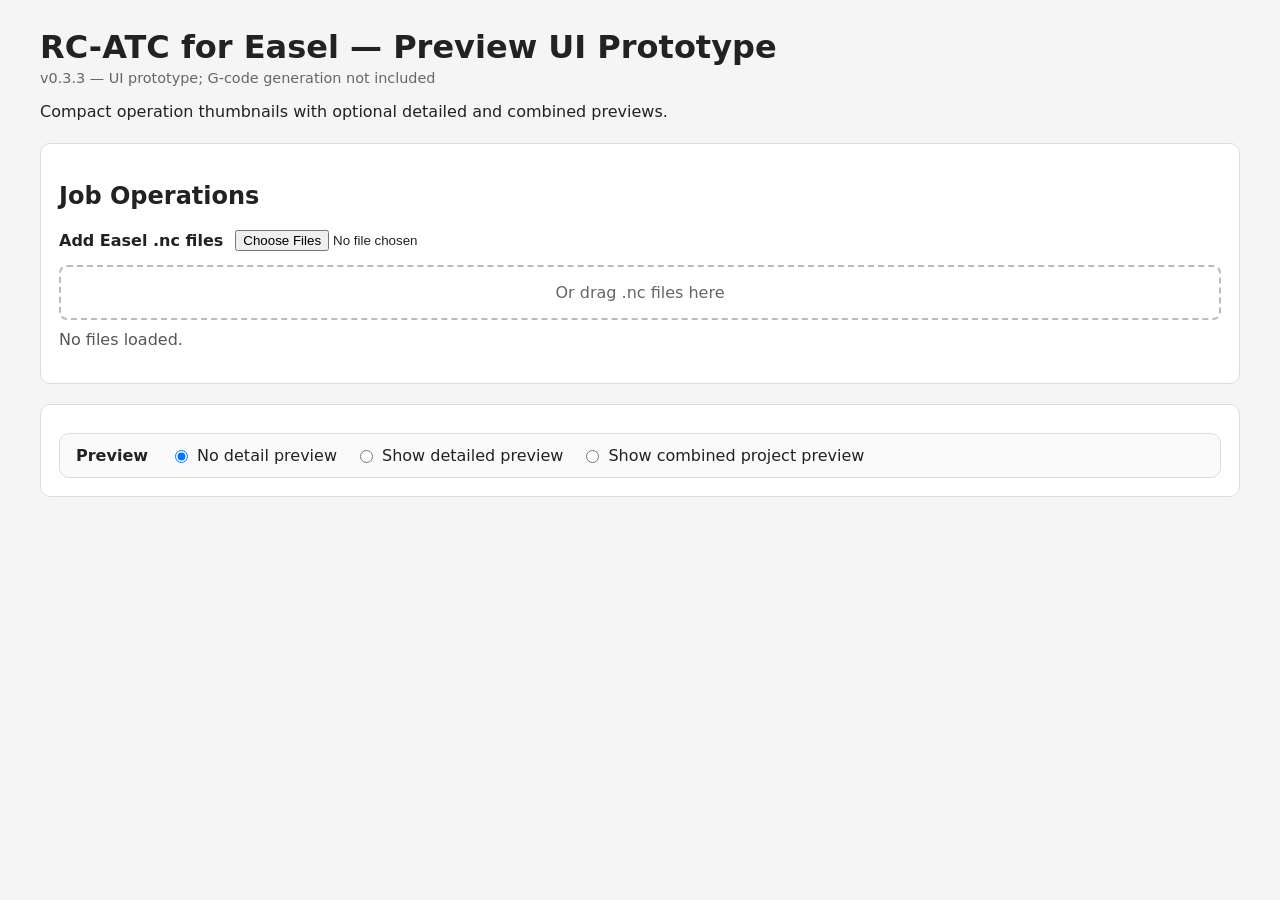
==== js/preview/index.html @ a679203d "preview 033" ====
<!doctype html>
<html lang="en">
<head>
<meta charset="utf-8">
<meta name="viewport" content="width=device-width,initial-scale=1">
<title>RC-ATC for Easel — Preview UI Prototype v0.3.3</title>
<link rel="stylesheet" href="css.css">
</head>
<body>
<main>
<header>
<h1>RC-ATC for Easel — Preview UI Prototype</h1>
<div class="version">v0.3.3 — UI prototype; G-code generation not included</div>
<p>Compact operation thumbnails with optional detailed and combined previews.</p>
</header>
<section class="panel">
<h2>Job Operations</h2>
<label class="file-label"><span>Add Easel .nc files</span><input id="files" type="file" accept=".nc,.gcode,.txt" multiple></label>
<div id="dropzone" class="dropzone">Or drag .nc files here</div>
<div id="status" class="status">No files loaded.</div>
<div id="operations" class="operations"></div>
</section>
<section class="panel">
<div class="preview-controls">
  <div class="preview-heading"><strong>Preview</strong></div>
  <label><input type="radio" name="previewMode" value="none" checked> No detail preview</label>
  <label><input type="radio" name="previewMode" value="detailed"> Show detailed preview</label>
  <label><input type="radio" name="previewMode" value="combined"> Show combined project preview</label>
</div>
<div id="detailedSection" class="preview-section hidden">
<div class="preview-header"><div><h2>Detailed Preview</h2><div class="meta">Select an operation to view its larger toolpath.</div></div></div>
<div id="detailChooser" class="detail-chooser"></div>
<div class="detail-controls">
<label><input id="detailRapid" type="checkbox" checked> Show rapid moves</label>
<label><input id="detailStart" type="checkbox" checked> Show start point</label>
<label><input id="detailEnd" type="checkbox" checked> Show end point</label>
<label><input id="detailAxes" type="checkbox"> Show axes</label>
</div>
<div class="large-preview"><canvas id="detailCanvas"></canvas></div>
</div>
<div id="combinedSection" class="preview-section hidden">
<div class="preview-header"><div><h2>Combined Project Preview</h2><div id="combinedMeta" class="meta">Assign tools to operations to populate the combined preview.</div></div>
<div class="toolbar"><button id="allTools" type="button">All</button><button id="noTools" type="button">None</button></div></div>
<div id="toolFilters" class="tool-filters"></div>
<div class="detail-controls">
<label><input id="combinedRapid" type="checkbox" checked> Show rapid moves</label>
<label><input id="combinedStart" type="checkbox" checked> Show start points</label>
<label><input id="combinedEnd" type="checkbox" checked> Show end points</label>
</div>
<div class="large-preview"><canvas id="combinedCanvas"></canvas></div>
</div>
</section>
</main>
<script src="parser.js?v=0.3.3"></script><script src="renderer.js?v=0.3.3"></script><script src="app.js?v=0.3.3"></script>
</body>
</html>
---- js/preview/css.css ----
/* Responsibility: Layout and styling for preview prototype v0.2.6. */
:root{font-family:system-ui,-apple-system,BlinkMacSystemFont,"Segoe UI",sans-serif;color:#222;background:#f5f5f5}
body{margin:0}main{max-width:1200px;margin:0 auto;padding:28px}header{margin-bottom:22px}h1{margin:0 0 4px}.version{color:#666;font-size:.9rem}
.panel{background:#fff;border:1px solid #ddd;border-radius:10px;padding:18px;margin-bottom:20px}
.file-label{display:inline-flex;align-items:center;gap:12px;font-weight:600;cursor:pointer}.dropzone{margin-top:14px;border:2px dashed #bbb;border-radius:8px;padding:16px;text-align:center;color:#666}
.dropzone.dragover{border-color:#333;background:#fafafa}.status{margin:10px 0 14px;color:#555}.operations{display:grid;gap:12px;margin-top:16px}
.operation{display:grid;grid-template-columns:230px 1fr auto;gap:16px;align-items:center;border:1px solid #ddd;border-radius:8px;padding:10px}
.thumb{width:220px;height:138px}.thumb canvas{width:100%;height:100%;border:1px solid #ddd;border-radius:5px;background:#fff}
.op-info h3{margin:0 0 5px;font-size:1rem}.op-info p{margin:3px 0;color:#666;font-size:.84rem}.op-info label{display:block;margin-top:8px;font-size:.9rem}.op-info select{width:100%;max-width:360px;padding:5px}
.actions{display:flex;gap:5px;flex-direction:column}.actions button,.toolbar button{padding:6px 9px;border:1px solid #bbb;background:#fff;border-radius:5px;cursor:pointer}.actions button:hover,.toolbar button:hover{background:#eee}
.preview-controls{display:flex;gap:24px;flex-wrap:wrap}.preview-section{margin-top:18px;border-top:1px solid #eee;padding-top:18px}.hidden{display:none!important}
.preview-header{display:flex;justify-content:space-between;align-items:flex-start;gap:15px}.toolbar{display:flex;gap:6px}.meta{color:#666;font-size:.84rem}
.tool-filters{display:flex;flex-wrap:wrap;gap:10px;margin:15px 0}.tool-filter{padding:7px 10px;border:1px solid #ddd;border-radius:6px;background:#fafafa}
.detail-chooser{display:flex;flex-wrap:wrap;gap:8px;margin:12px 0}.detail-chooser button{padding:7px 10px;border:1px solid #bbb;border-radius:6px;background:#fff;cursor:pointer}.detail-chooser button.active{font-weight:700;background:#eee}
.detail-controls{display:flex;gap:18px;flex-wrap:wrap;margin:12px 0}.large-preview canvas{width:100%;aspect-ratio:16/10;display:block;border:1px solid #ddd;background:#fff}
.popover{position:fixed;z-index:10;background:#fff;border:1px solid #bbb;border-radius:8px;box-shadow:0 8px 24px #0002;padding:12px;max-width:320px;font-size:.84rem;pointer-events:none}
@media(max-width:750px){.operation{grid-template-columns:1fr}.thumb{width:100%;height:auto}.thumb canvas{aspect-ratio:16/10}.preview-header{flex-direction:column}}

/* v0.3.3 UI polish
   Responsibility: improve hierarchy and spacing without changing preview geometry. */

.preview-controls{
  display:flex;
  align-items:center;
  gap:18px;
  flex-wrap:wrap;
  padding:12px 16px;
  margin-top:10px;
  border:1px solid #ddd;
  border-radius:10px;
  background:#fafafa;
}

.preview-controls .preview-heading{
  margin-right:4px;
}

.preview-controls label{
  display:inline-flex;
  align-items:center;
  gap:6px;
  white-space:nowrap;
}

.project-status{
  margin-top:4px;
  font-size:.92rem;
  color:#555;
}

.tool-warning{
  margin-top:7px;
  font-size:.9rem;
  font-weight:600;
  color:#8a5a00;
}

.operation{
  min-height:0;
}

.operation .thumb{
  flex:0 0 auto;
}

.operation .op-info{
  min-width:0;
}

.operation .op-info p{
  margin:3px 0;
}

@media (max-width: 760px){
  .preview-controls{
    align-items:flex-start;
    flex-direction:column;
    gap:9px;
  }
}
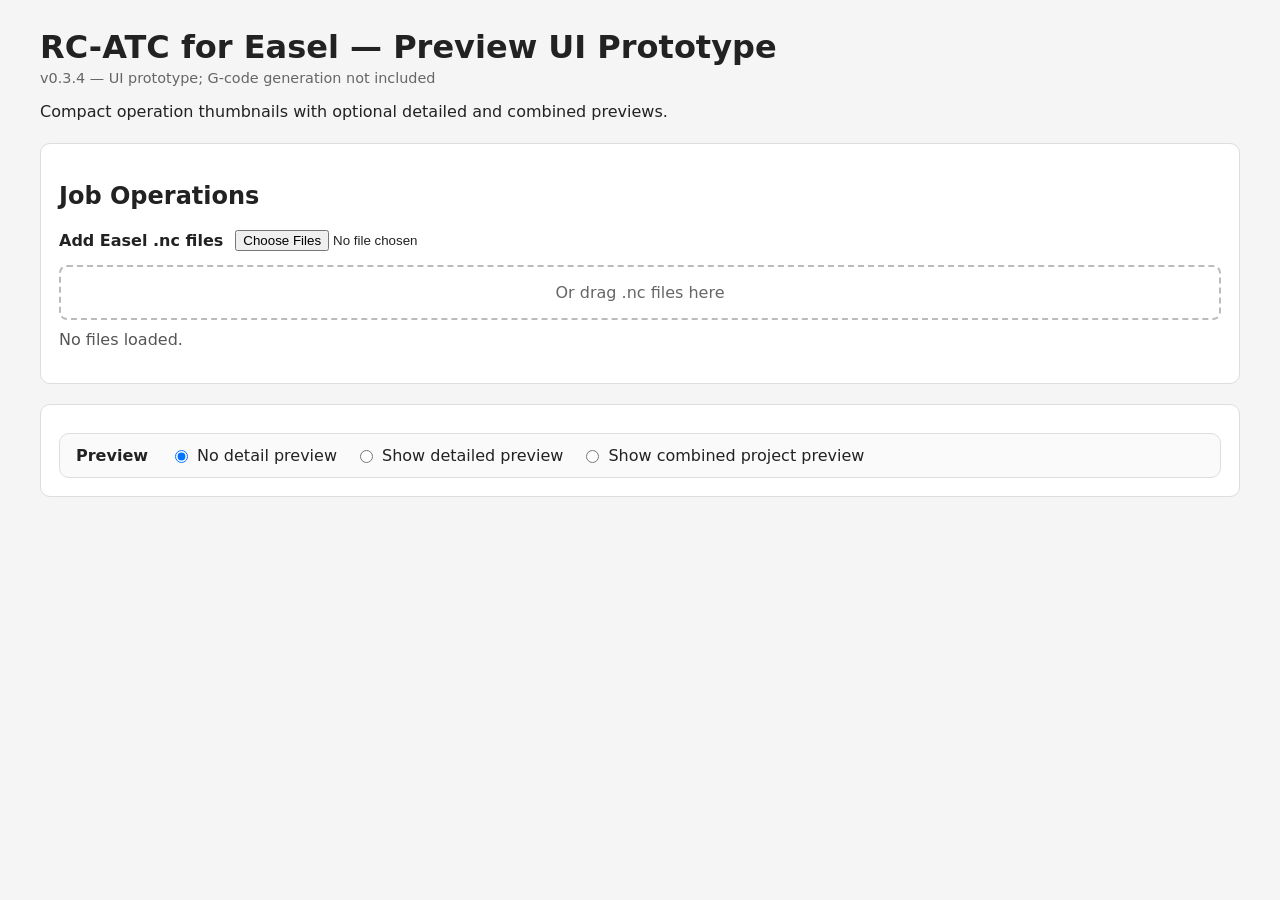
==== commit 1a894dbe: "preview 034" ====
--- a/js/preview/index.html
+++ b/js/preview/index.html
@@ -3,14 +3,14 @@
 <head>
 <meta charset="utf-8">
 <meta name="viewport" content="width=device-width,initial-scale=1">
-<title>RC-ATC for Easel — Preview UI Prototype v0.3.3</title>
+<title>RC-ATC for Easel — Preview UI Prototype v0.3.4</title>
 <link rel="stylesheet" href="css.css">
 </head>
 <body>
 <main>
 <header>
 <h1>RC-ATC for Easel — Preview UI Prototype</h1>
-<div class="version">v0.3.3 — UI prototype; G-code generation not included</div>
+<div class="version">v0.3.4 — UI prototype; G-code generation not included</div>
 <p>Compact operation thumbnails with optional detailed and combined previews.</p>
 </header>
 <section class="panel">
@@ -51,6 +51,6 @@
 </div>
 </section>
 </main>
-<script src="parser.js?v=0.3.3"></script><script src="renderer.js?v=0.3.3"></script><script src="app.js?v=0.3.3"></script>
+<script src="parser.js?v=0.3.4"></script><script src="renderer.js?v=0.3.4"></script><script src="app.js?v=0.3.4"></script>
 </body>
 </html>
--- a/js/preview/css.css
+++ b/js/preview/css.css
@@ -78,3 +78,28 @@
     gap:9px;
   }
 }
+
+/* v0.3.4 operation-card polish.
+   Responsibility: keep the thumbnail, tool assignment, warning, and controls visible
+   without changing the visualization itself. */
+.operation .op-info{
+  display:flex;
+  flex-direction:column;
+  align-items:flex-start;
+  justify-content:center;
+}
+.operation .op-info label{
+  margin-top:8px;
+  width:100%;
+}
+.operation .op-info select{
+  margin-left:5px;
+}
+.operation .tool-warning{
+  display:block;
+  margin-top:8px;
+}
+.actions button:disabled{
+  opacity:.4;
+  cursor:default;
+}
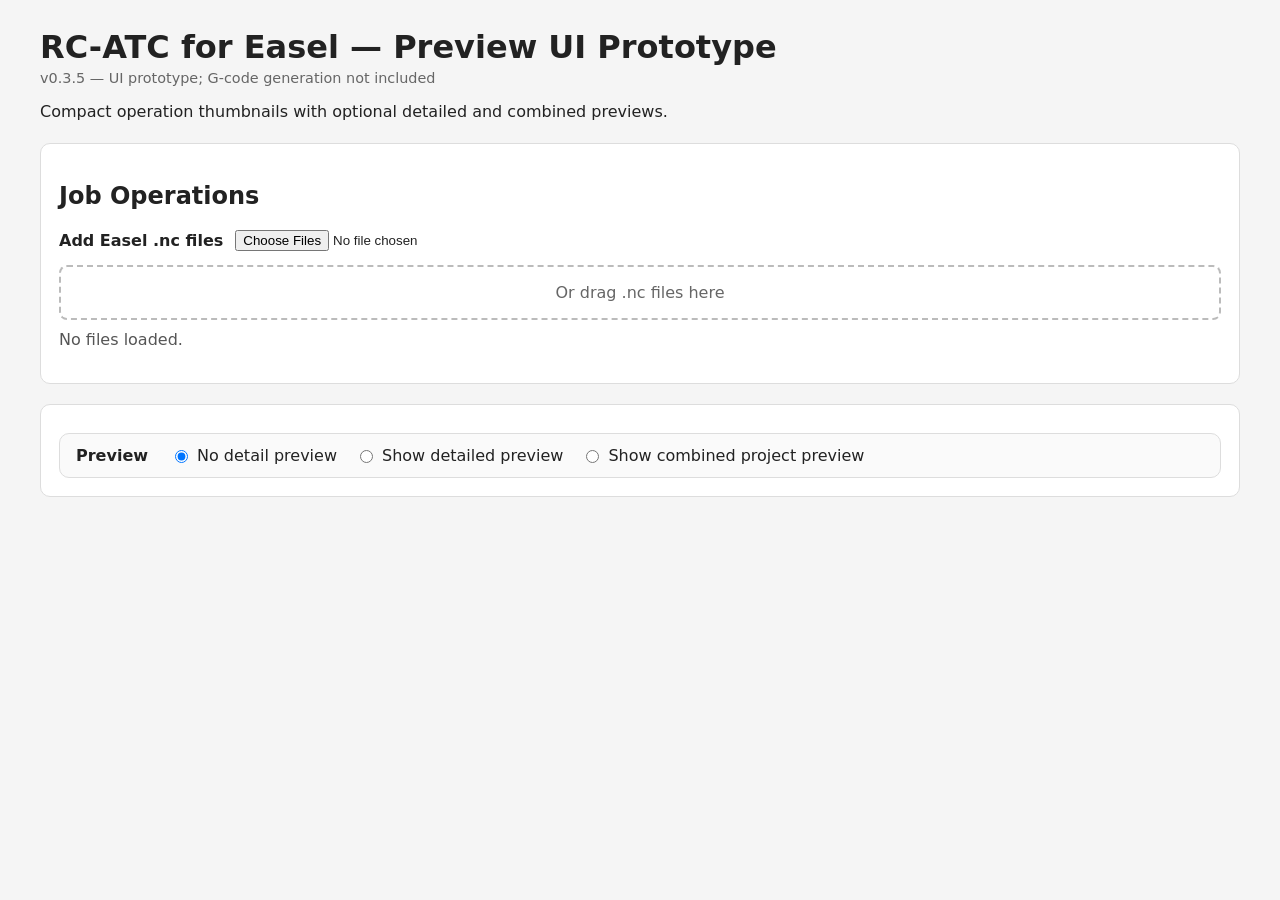
==== commit e0a104a1: "preview 035" ====
--- a/js/preview/index.html
+++ b/js/preview/index.html
@@ -3,21 +3,21 @@
 <head>
 <meta charset="utf-8">
 <meta name="viewport" content="width=device-width,initial-scale=1">
-<title>RC-ATC for Easel — Preview UI Prototype v0.3.4</title>
+<title>RC-ATC for Easel — Preview UI Prototype v0.3.5</title>
 <link rel="stylesheet" href="css.css">
 </head>
 <body>
 <main>
 <header>
 <h1>RC-ATC for Easel — Preview UI Prototype</h1>
-<div class="version">v0.3.4 — UI prototype; G-code generation not included</div>
+<div class="version">v0.3.5 — UI prototype; G-code generation not included</div>
 <p>Compact operation thumbnails with optional detailed and combined previews.</p>
 </header>
 <section class="panel">
 <h2>Job Operations</h2>
 <label class="file-label"><span>Add Easel .nc files</span><input id="files" type="file" accept=".nc,.gcode,.txt" multiple></label>
 <div id="dropzone" class="dropzone">Or drag .nc files here</div>
-<div id="status" class="status">No files loaded.</div>
+<div id="status" class="status">No files loaded.</div><div id="projectStatus" class="project-status"></div>
 <div id="operations" class="operations"></div>
 </section>
 <section class="panel">
@@ -51,6 +51,6 @@
 </div>
 </section>
 </main>
-<script src="parser.js?v=0.3.4"></script><script src="renderer.js?v=0.3.4"></script><script src="app.js?v=0.3.4"></script>
+<script src="parser.js?v=0.3.5"></script><script src="renderer.js?v=0.3.5"></script><script src="app.js?v=0.3.5"></script>
 </body>
 </html>
--- a/js/preview/css.css
+++ b/js/preview/css.css
@@ -79,7 +79,7 @@
   }
 }
 
-/* v0.3.4 operation-card polish.
+/* v0.3.5 operation-card polish.
    Responsibility: keep the thumbnail, tool assignment, warning, and controls visible
    without changing the visualization itself. */
 .operation .op-info{
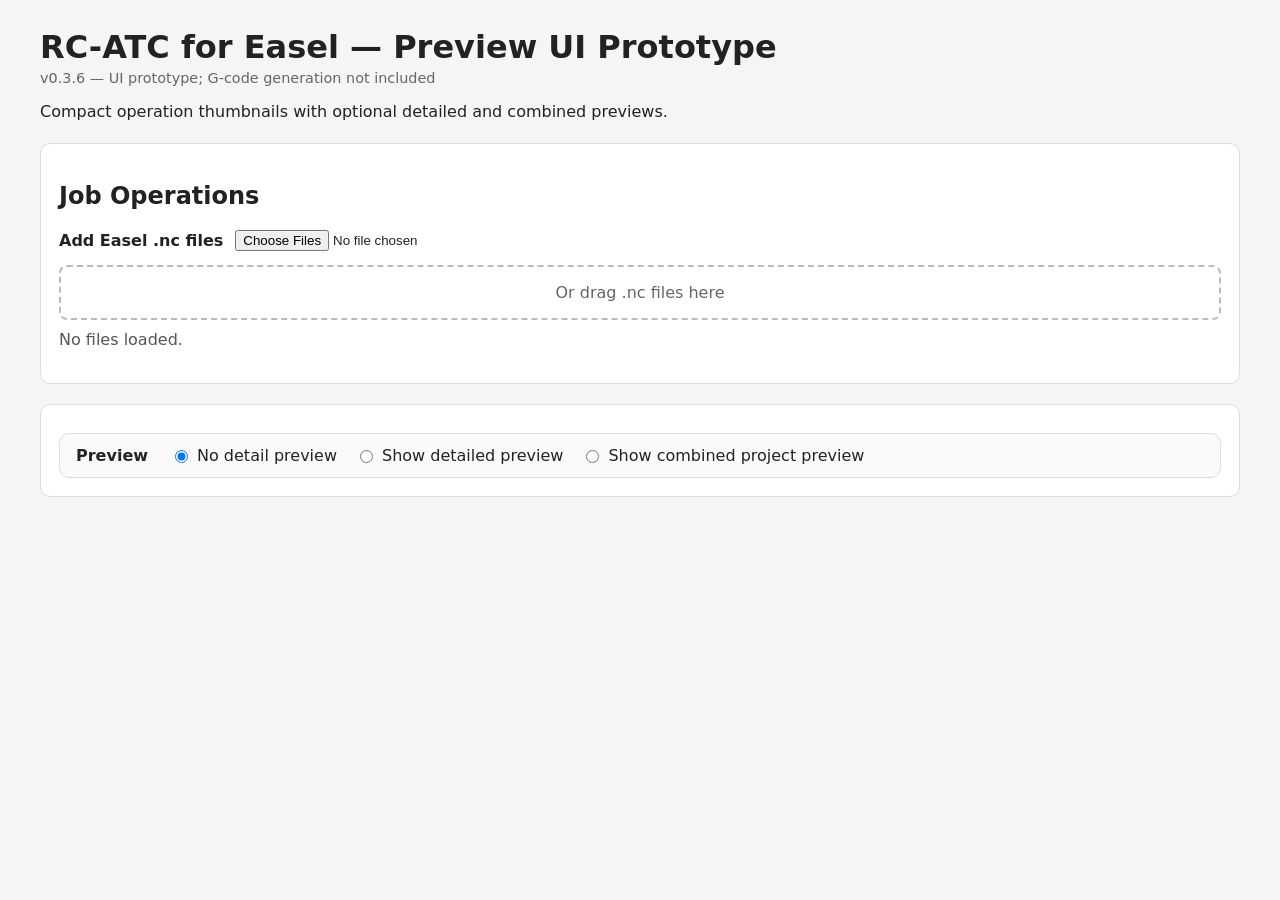
==== commit 483aac33: "preview 035" ====
--- a/js/preview/index.html
+++ b/js/preview/index.html
@@ -3,14 +3,14 @@
 <head>
 <meta charset="utf-8">
 <meta name="viewport" content="width=device-width,initial-scale=1">
-<title>RC-ATC for Easel — Preview UI Prototype v0.3.5</title>
+<title>RC-ATC for Easel — Preview UI Prototype v0.3.6</title>
 <link rel="stylesheet" href="css.css">
 </head>
 <body>
 <main>
 <header>
 <h1>RC-ATC for Easel — Preview UI Prototype</h1>
-<div class="version">v0.3.5 — UI prototype; G-code generation not included</div>
+<div class="version">v0.3.6 — UI prototype; G-code generation not included</div>
 <p>Compact operation thumbnails with optional detailed and combined previews.</p>
 </header>
 <section class="panel">
@@ -34,23 +34,24 @@
 <label><input id="detailRapid" type="checkbox" checked> Show rapid moves</label>
 <label><input id="detailStart" type="checkbox" checked> Show start point</label>
 <label><input id="detailEnd" type="checkbox" checked> Show end point</label>
-<label><input id="detailAxes" type="checkbox"> Show axes</label>
+<label><input id="detailAxes" type="checkbox"> Show axes & measurements</label>
 </div>
 <div class="large-preview"><canvas id="detailCanvas"></canvas></div>
 </div>
 <div id="combinedSection" class="preview-section hidden">
-<div class="preview-header"><div><h2>Combined Project Preview</h2><div id="combinedMeta" class="meta">Assign tools to operations to populate the combined preview.</div></div>
+<div class="preview-header"><div><h2>Combined Project Preview</h2><div id="combinedMeta" class="meta">Assign tools to operations to populate the combined preview.</div><div id="toolLegend" class="tool-legend"></div></div>
 <div class="toolbar"><button id="allTools" type="button">All</button><button id="noTools" type="button">None</button></div></div>
 <div id="toolFilters" class="tool-filters"></div>
 <div class="detail-controls">
 <label><input id="combinedRapid" type="checkbox" checked> Show rapid moves</label>
 <label><input id="combinedStart" type="checkbox" checked> Show start points</label>
 <label><input id="combinedEnd" type="checkbox" checked> Show end points</label>
+<label><input id="combinedAxes" type="checkbox"> Show axes & measurements</label>
 </div>
 <div class="large-preview"><canvas id="combinedCanvas"></canvas></div>
 </div>
 </section>
 </main>
-<script src="parser.js?v=0.3.5"></script><script src="renderer.js?v=0.3.5"></script><script src="app.js?v=0.3.5"></script>
+<script src="parser.js?v=0.3.6"></script><script src="renderer.js?v=0.3.6"></script><script src="app.js?v=0.3.6"></script>
 </body>
 </html>
--- a/js/preview/css.css
+++ b/js/preview/css.css
@@ -103,3 +103,7 @@
   opacity:.4;
   cursor:default;
 }
+
+/* v0.3.6 tool legend */
+.tool-legend{display:flex;flex-wrap:wrap;gap:10px 16px;margin:8px 0 12px;font-size:.9rem}
+.legend-item{display:inline-flex;align-items:center;gap:5px}.legend-swatch{width:11px;height:11px;border-radius:50%;display:inline-block}
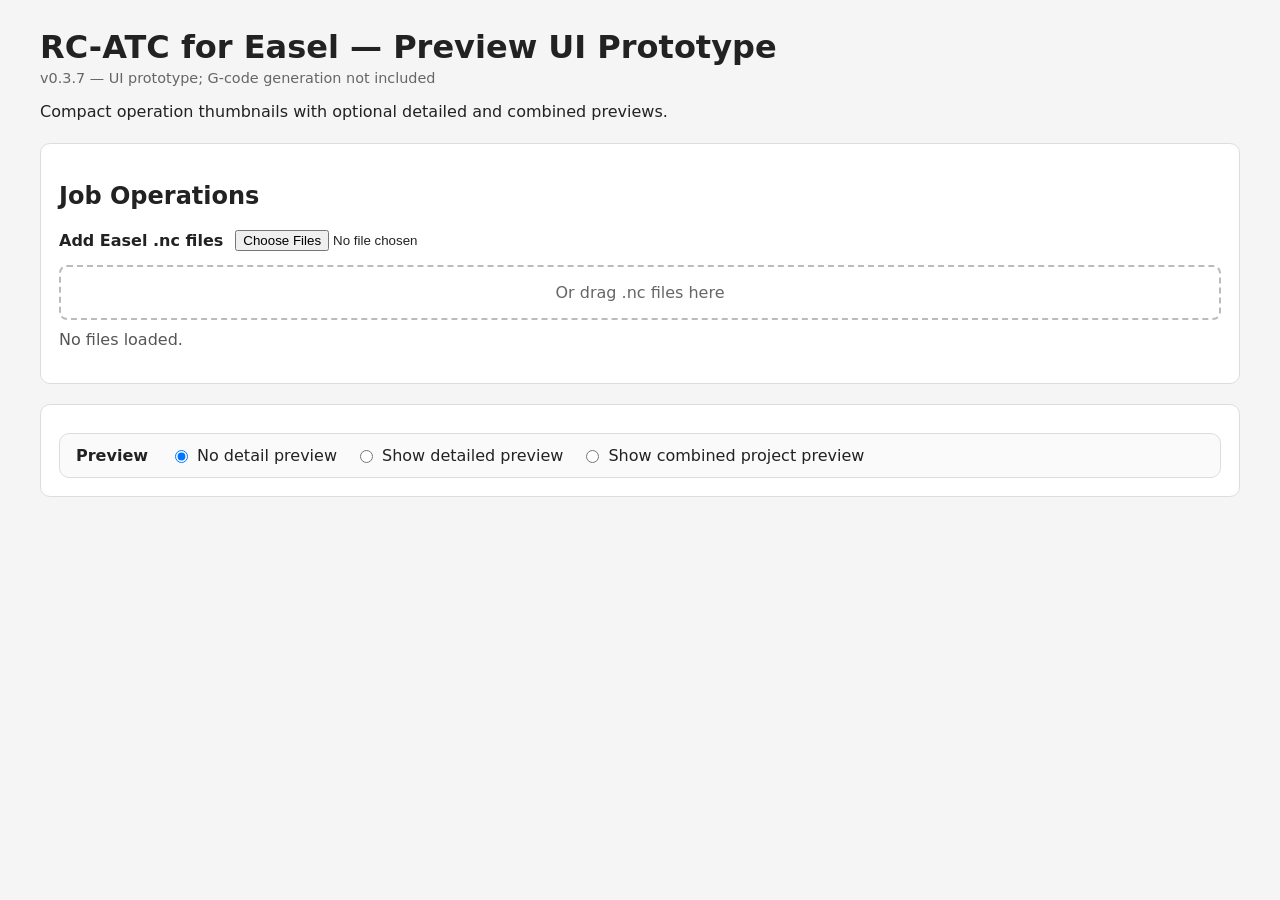
==== commit 0a48bf75: "preview 037" ====
--- a/js/preview/index.html
+++ b/js/preview/index.html
@@ -3,14 +3,14 @@
 <head>
 <meta charset="utf-8">
 <meta name="viewport" content="width=device-width,initial-scale=1">
-<title>RC-ATC for Easel — Preview UI Prototype v0.3.6</title>
+<title>RC-ATC for Easel — Preview UI Prototype v0.3.7</title>
 <link rel="stylesheet" href="css.css">
 </head>
 <body>
 <main>
 <header>
 <h1>RC-ATC for Easel — Preview UI Prototype</h1>
-<div class="version">v0.3.6 — UI prototype; G-code generation not included</div>
+<div class="version">v0.3.7 — UI prototype; G-code generation not included</div>
 <p>Compact operation thumbnails with optional detailed and combined previews.</p>
 </header>
 <section class="panel">
@@ -52,6 +52,6 @@
 </div>
 </section>
 </main>
-<script src="parser.js?v=0.3.6"></script><script src="renderer.js?v=0.3.6"></script><script src="app.js?v=0.3.6"></script>
+<script src="parser.js?v=0.3.7"></script><script src="renderer.js?v=0.3.7"></script><script src="app.js?v=0.3.7"></script>
 </body>
 </html>
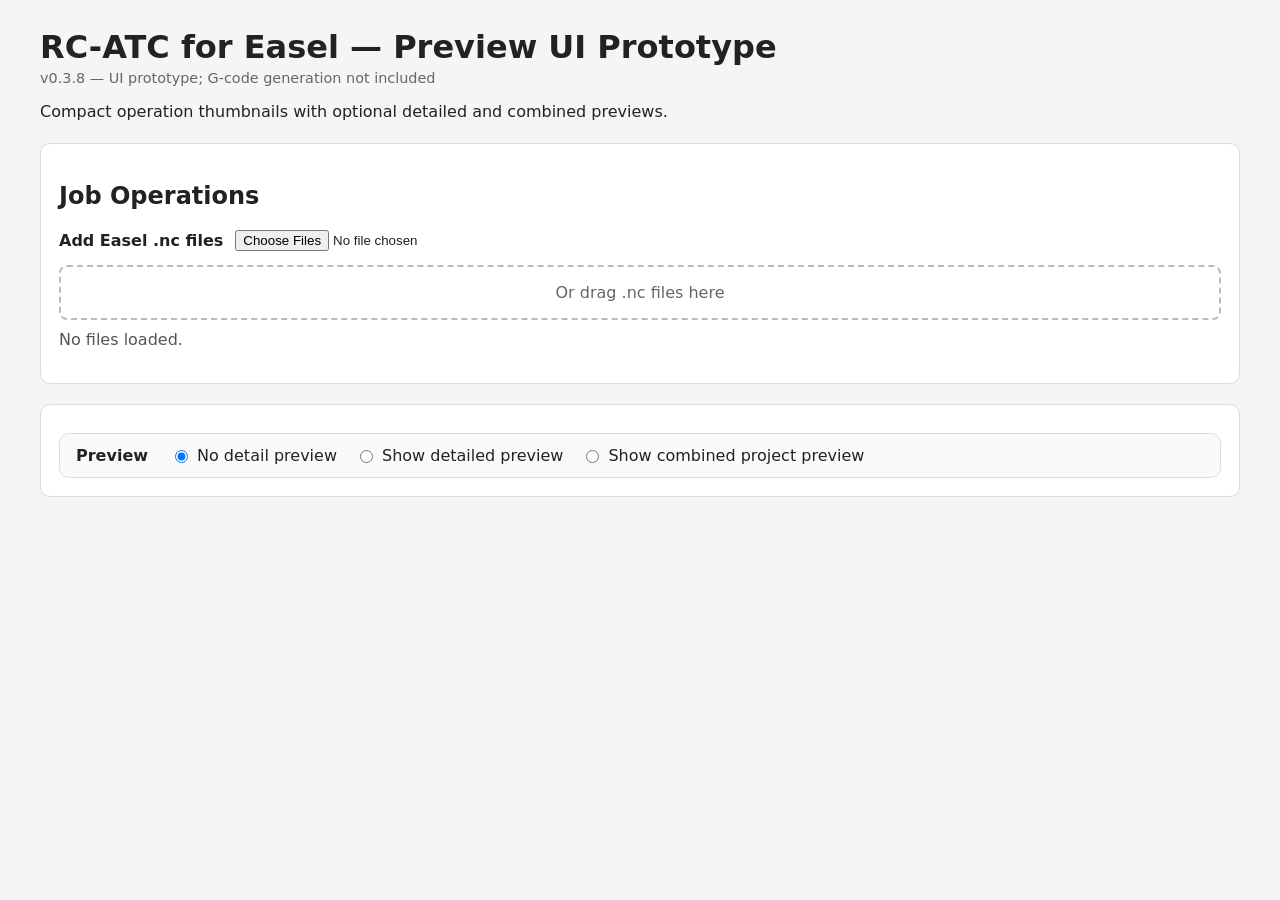
==== commit b598694a: "preview 038" ====
--- a/js/preview/index.html
+++ b/js/preview/index.html
@@ -3,14 +3,14 @@
 <head>
 <meta charset="utf-8">
 <meta name="viewport" content="width=device-width,initial-scale=1">
-<title>RC-ATC for Easel — Preview UI Prototype v0.3.7</title>
+<title>RC-ATC for Easel — Preview UI Prototype v0.3.8</title>
 <link rel="stylesheet" href="css.css">
 </head>
 <body>
 <main>
 <header>
 <h1>RC-ATC for Easel — Preview UI Prototype</h1>
-<div class="version">v0.3.7 — UI prototype; G-code generation not included</div>
+<div class="version">v0.3.8 — UI prototype; G-code generation not included</div>
 <p>Compact operation thumbnails with optional detailed and combined previews.</p>
 </header>
 <section class="panel">
@@ -39,7 +39,7 @@
 <div class="large-preview"><canvas id="detailCanvas"></canvas></div>
 </div>
 <div id="combinedSection" class="preview-section hidden">
-<div class="preview-header"><div><h2>Combined Project Preview</h2><div id="combinedMeta" class="meta">Assign tools to operations to populate the combined preview.</div><div id="toolLegend" class="tool-legend"></div></div>
+<div class="preview-header"><div><h2>Combined Project Preview</h2><div id="combinedMeta" class="meta">Assign tools to operations to populate the combined preview.</div></div>
 <div class="toolbar"><button id="allTools" type="button">All</button><button id="noTools" type="button">None</button></div></div>
 <div id="toolFilters" class="tool-filters"></div>
 <div class="detail-controls">
@@ -52,6 +52,6 @@
 </div>
 </section>
 </main>
-<script src="parser.js?v=0.3.7"></script><script src="renderer.js?v=0.3.7"></script><script src="app.js?v=0.3.7"></script>
+<script src="parser.js?v=0.3.8"></script><script src="renderer.js?v=0.3.8"></script><script src="app.js?v=0.3.8"></script>
 </body>
 </html>
--- a/js/preview/css.css
+++ b/js/preview/css.css
@@ -107,3 +107,12 @@
 /* v0.3.6 tool legend */
 .tool-legend{display:flex;flex-wrap:wrap;gap:10px 16px;margin:8px 0 12px;font-size:.9rem}
 .legend-item{display:inline-flex;align-items:center;gap:5px}.legend-swatch{width:11px;height:11px;border-radius:50%;display:inline-block}
+
+/* v0.3.8: identify combined-preview tools directly on their visibility controls.
+   The text label and tool number remain visible so color is never the sole identifier. */
+.tool-filter{
+  border-bottom:4px solid var(--tool-color, #111111);
+}
+.tool-filter:hover{
+  border-bottom-color:var(--tool-color, #111111);
+}
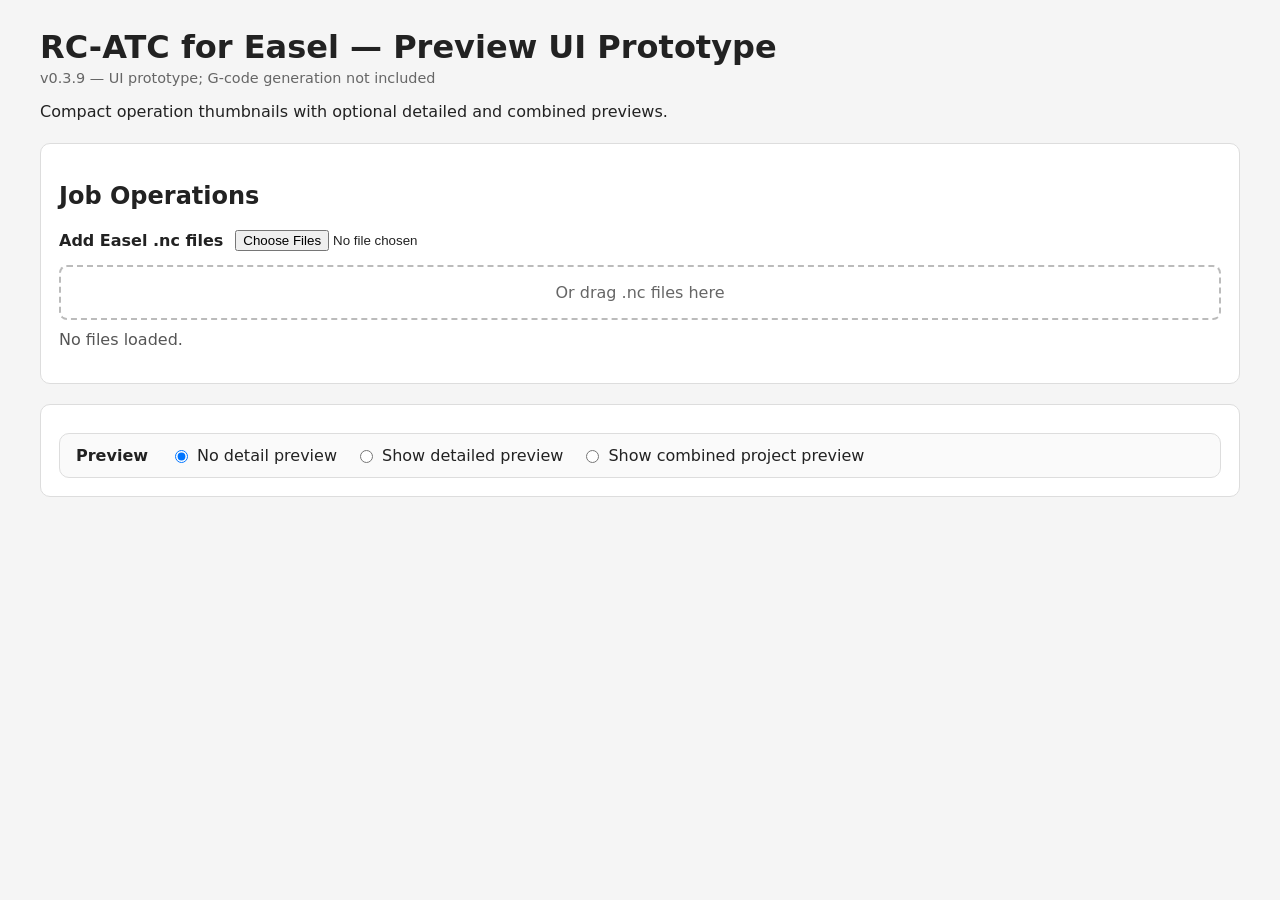
==== commit c5a375ab: "preview 0.3.9" ====
--- a/js/preview/index.html
+++ b/js/preview/index.html
@@ -3,14 +3,14 @@
 <head>
 <meta charset="utf-8">
 <meta name="viewport" content="width=device-width,initial-scale=1">
-<title>RC-ATC for Easel — Preview UI Prototype v0.3.8</title>
+<title>RC-ATC for Easel — Preview UI Prototype v0.3.9</title>
 <link rel="stylesheet" href="css.css">
 </head>
 <body>
 <main>
 <header>
 <h1>RC-ATC for Easel — Preview UI Prototype</h1>
-<div class="version">v0.3.8 — UI prototype; G-code generation not included</div>
+<div class="version">v0.3.9 — UI prototype; G-code generation not included</div>
 <p>Compact operation thumbnails with optional detailed and combined previews.</p>
 </header>
 <section class="panel">
@@ -39,7 +39,7 @@
 <div class="large-preview"><canvas id="detailCanvas"></canvas></div>
 </div>
 <div id="combinedSection" class="preview-section hidden">
-<div class="preview-header"><div><h2>Combined Project Preview</h2><div id="combinedMeta" class="meta">Assign tools to operations to populate the combined preview.</div></div>
+<div class="preview-header"><div><h2>Combined Project Preview</h2><div id="combinedMeta" class="meta">Assign tools to operations to populate the combined preview.</div><div id="combinedRequirements"></div></div>
 <div class="toolbar"><button id="allTools" type="button">All</button><button id="noTools" type="button">None</button></div></div>
 <div id="toolFilters" class="tool-filters"></div>
 <div class="detail-controls">
--- a/js/preview/css.css
+++ b/js/preview/css.css
@@ -116,3 +116,8 @@
 .tool-filter:hover{
   border-bottom-color:var(--tool-color, #111111);
 }
+
+/* v0.3.9 measurement summary.
+   Responsibility: present machine-relevant workpiece requirements without replacing the visual preview. */
+.requirements{margin-top:8px;padding:8px 10px;border-left:3px solid #777;background:#fafafa;font-size:.82rem;line-height:1.45}
+.requirements .muted{color:#777}
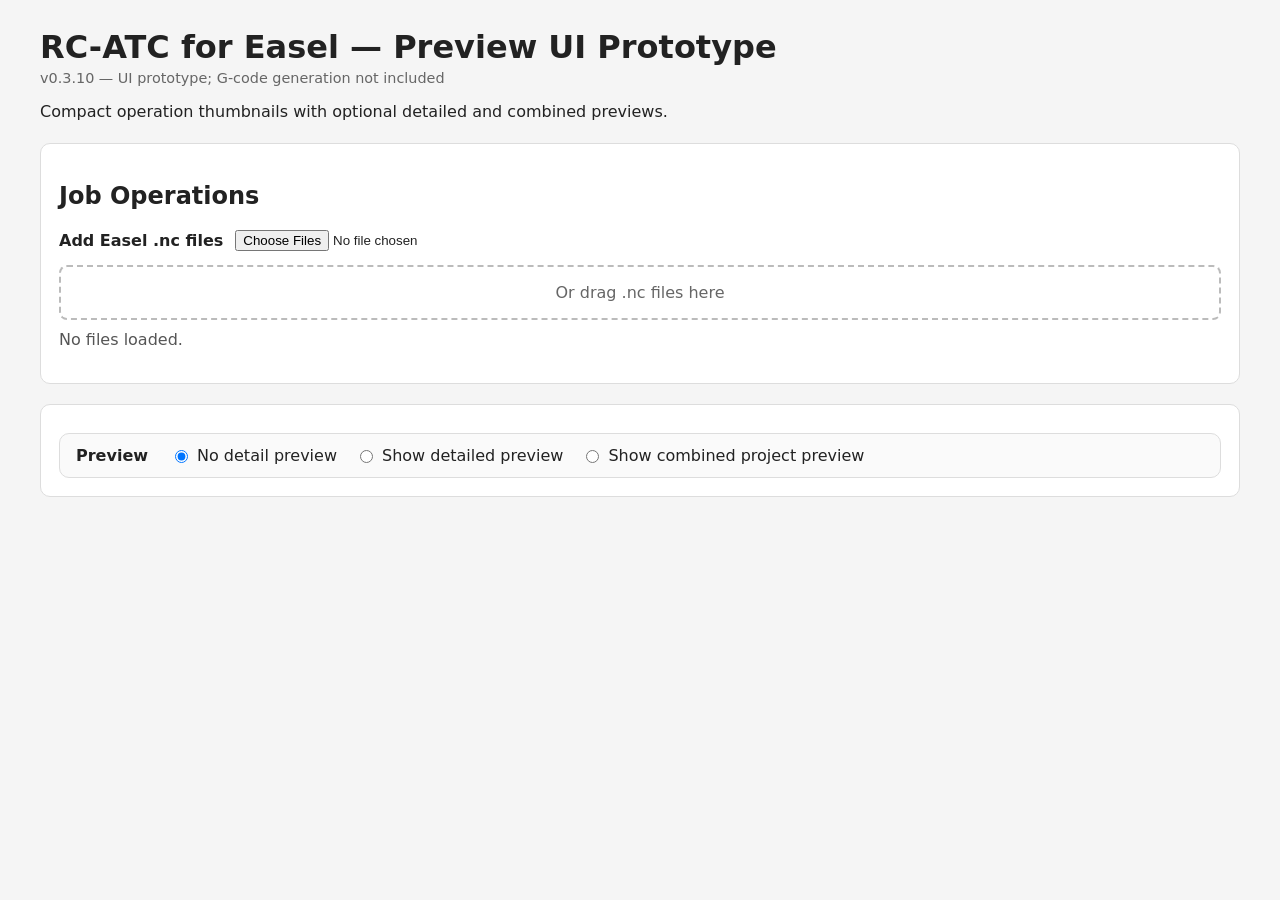
==== commit c0fa579e: "preview 0.3.9" ====
--- a/js/preview/index.html
+++ b/js/preview/index.html
@@ -3,14 +3,14 @@
 <head>
 <meta charset="utf-8">
 <meta name="viewport" content="width=device-width,initial-scale=1">
-<title>RC-ATC for Easel — Preview UI Prototype v0.3.9</title>
+<title>RC-ATC for Easel — Preview UI Prototype v0.3.10</title>
 <link rel="stylesheet" href="css.css">
 </head>
 <body>
 <main>
 <header>
 <h1>RC-ATC for Easel — Preview UI Prototype</h1>
-<div class="version">v0.3.9 — UI prototype; G-code generation not included</div>
+<div class="version">v0.3.10 — UI prototype; G-code generation not included</div>
 <p>Compact operation thumbnails with optional detailed and combined previews.</p>
 </header>
 <section class="panel">
@@ -52,6 +52,6 @@
 </div>
 </section>
 </main>
-<script src="parser.js?v=0.3.8"></script><script src="renderer.js?v=0.3.8"></script><script src="app.js?v=0.3.8"></script>
+<script src="parser.js?v=0.3.10"></script><script src="renderer.js?v=0.3.10"></script><script src="app.js?v=0.3.10"></script>
 </body>
 </html>
--- a/js/preview/css.css
+++ b/js/preview/css.css
@@ -108,7 +108,7 @@
 .tool-legend{display:flex;flex-wrap:wrap;gap:10px 16px;margin:8px 0 12px;font-size:.9rem}
 .legend-item{display:inline-flex;align-items:center;gap:5px}.legend-swatch{width:11px;height:11px;border-radius:50%;display:inline-block}
 
-/* v0.3.8: identify combined-preview tools directly on their visibility controls.
+/* v0.3.10: identify combined-preview tools directly on their visibility controls.
    The text label and tool number remain visible so color is never the sole identifier. */
 .tool-filter{
   border-bottom:4px solid var(--tool-color, #111111);
@@ -117,7 +117,7 @@
   border-bottom-color:var(--tool-color, #111111);
 }
 
-/* v0.3.9 measurement summary.
+/* v0.3.10 measurement summary.
    Responsibility: present machine-relevant workpiece requirements without replacing the visual preview. */
 .requirements{margin-top:8px;padding:8px 10px;border-left:3px solid #777;background:#fafafa;font-size:.82rem;line-height:1.45}
 .requirements .muted{color:#777}
